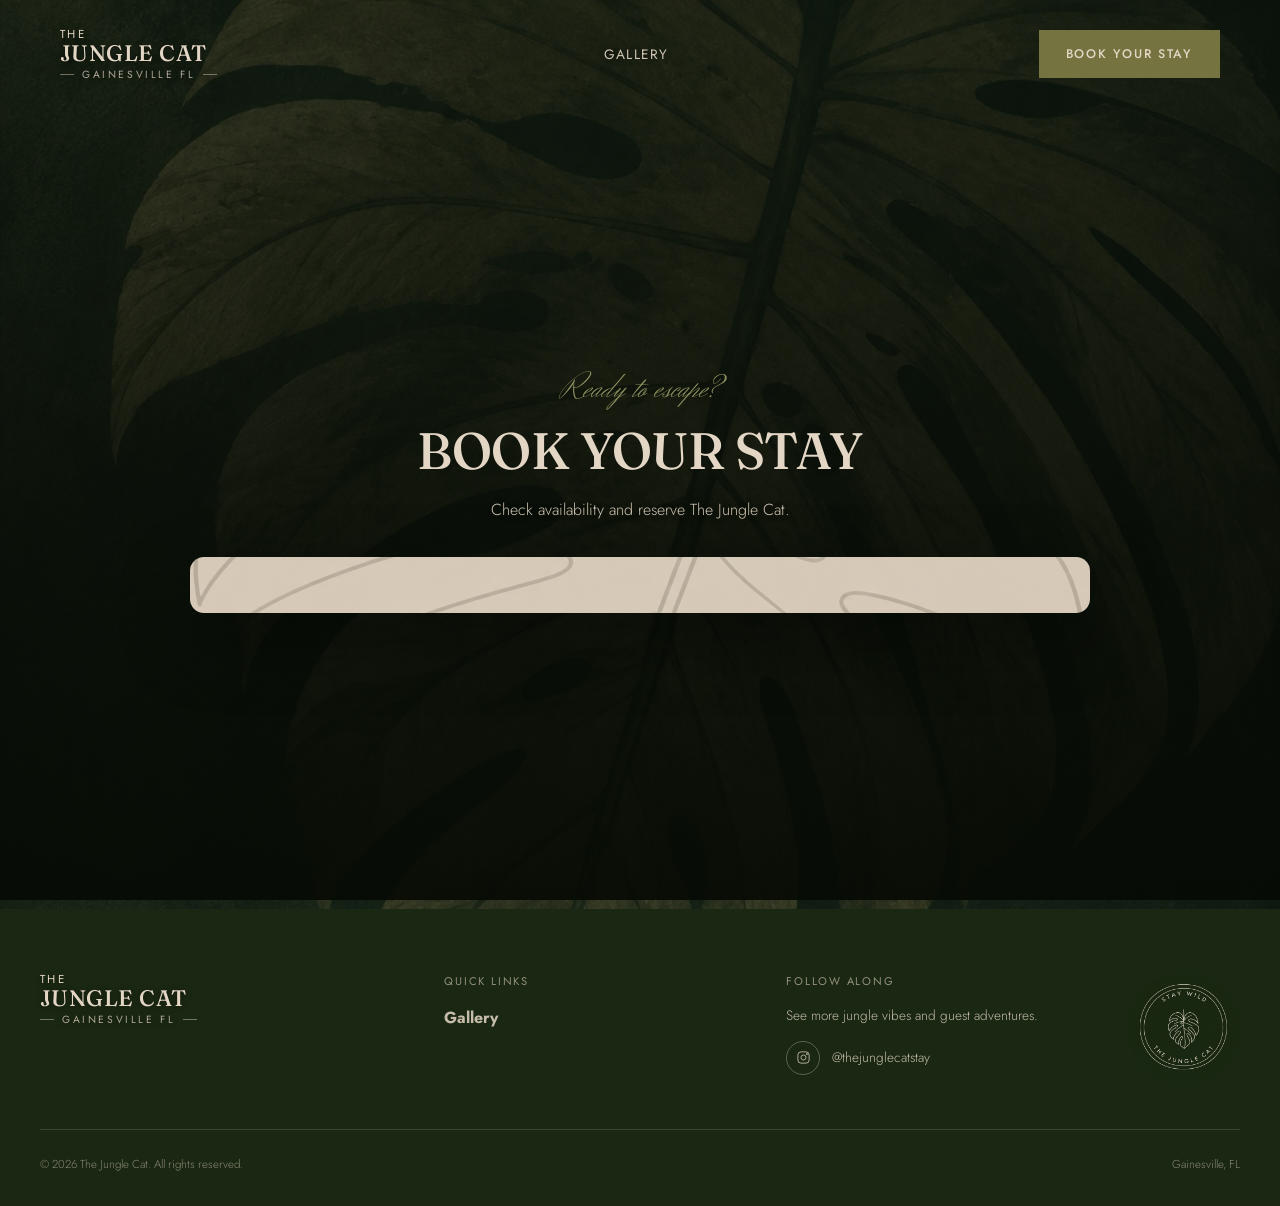
==== booking.html @ 3338ed7a "Add /booking page with Guesty widget, link panther buttons to it - New booking.html: direct booking " ====
<!DOCTYPE html>
<html lang="en">
<head>
<meta charset="UTF-8">
<meta name="viewport" content="width=device-width, initial-scale=1.0">
<title>Book Your Stay | The Jungle Cat</title>
<meta name="robots" content="noindex, nofollow">

<meta name="description" content="Book your stay directly at The Jungle Cat, a one-of-a-kind Airbnb in Gainesville, FL.">

<link rel="preconnect" href="https://fonts.googleapis.com">
<link href="https://fonts.googleapis.com/css2?family=Fraunces:ital,opsz,wght@0,9..144,300;0,9..144,400;0,9..144,500;0,9..144,600;1,9..144,400;1,9..144,500&family=Herr+Von+Muellerhoff&family=Jost:wght@300;400;500;600&display=swap" rel="stylesheet">
<link rel="stylesheet" href="styles.css">
</head>
<body class="booking-page">

<header>
  <a href="index.html" class="logo">
    <div class="brand-top">THE</div>
    <div class="brand-main">JUNGLE CAT</div>
    <div class="brand-sub">GAINESVILLE FL</div>
  </a>
  <nav id="mainNav">
    <a href="gallery.html" class="nav-gallery">
      <span class="nav-gallery-text">GALLERY</span>
      <img class="nav-gallery-leaf" src="images/gallery-leaf.png" alt="Gallery">
    </a>
  </nav>
  <a class="btn btn-olive" id="bookBtnTop" href="#book">BOOK YOUR STAY</a>
  <button class="nav-toggle" id="navToggle" aria-label="Menu">
    <svg width="26" height="26" viewBox="0 0 24 24" fill="none" stroke="currentColor" stroke-width="1.6"><line x1="3" y1="6" x2="21" y2="6"/><line x1="3" y1="12" x2="21" y2="12"/><line x1="3" y1="18" x2="21" y2="18"/></svg>
  </button>
</header>

<main class="booking-main" id="book">
  <div class="booking-intro">
    <span class="script">Ready to escape?</span>
    <h1>BOOK YOUR STAY</h1>
    <p>Check availability and reserve The Jungle Cat.</p>
  </div>

  <div class="booking-widget-wrap">
    <!-- Guesty Search/Booking Widget -->
    <div id="search-widget_IO312PWQ"></div>
  </div>
</main>

<!-- ===== FOOTER ===== -->
<footer id="contact">
  <div class="footer-grid">
    <div class="footer-col footer-logo-col">
      <div class="logo">
        <div class="brand-top">THE</div>
        <div class="brand-main">JUNGLE CAT</div>
        <div class="brand-sub">GAINESVILLE FL</div>
      </div>
    </div>
    <div class="footer-col footer-quicklinks-col">
      <h5>QUICK LINKS</h5>
      <a href="gallery.html">Gallery</a>
    </div>
    <div class="footer-col footer-follow-col">
      <h5>FOLLOW ALONG</h5>
      <p>See more jungle vibes and guest adventures.</p>
      <div class="socials">
        <a href="https://www.instagram.com/thejunglecatstay" target="_blank" rel="noopener" aria-label="Instagram"><svg viewBox="0 0 24 24"><rect x="3" y="3" width="18" height="18" rx="5"/><circle cx="12" cy="12" r="4"/><circle cx="17.5" cy="6.5" r="1"/></svg></a>
        <a href="https://www.instagram.com/thejunglecatstay" target="_blank" rel="noopener" class="social-handle">@thejunglecatstay</a>
      </div>
    </div>
    <div class="badge">
      <img src="images/badge.png" alt="Stay Wild - The Jungle Cat badge">
    </div>
  </div>
  <div class="footer-bottom">
    <span>© 2026 The Jungle Cat. All rights reserved.</span>
    <span>Gainesville, FL</span>
  </div>
</footer>

<script>
  const toggle = document.getElementById('navToggle');
  const nav = document.getElementById('mainNav');
  toggle.addEventListener('click', () => nav.classList.toggle('open'));
  document.querySelectorAll('nav a').forEach(a => a.addEventListener('click', () => setTimeout(() => nav.classList.remove('open'), 0)));
</script>

<!-- Guesty Search Bar Widget -->
<script>
!function(e,t,a,n,c,r){function s(t){e.console.log("[Guesty Embedded Widget]:",t)}var i,d,l,o,y,m,g,h,p,u;n&&(i=n,d=t.getElementsByTagName("head")[0],(l=t.createElement("link")).rel="stylesheet",l.type="text/css",l.href=i,l.media="all",d.appendChild(l)),o=function(){try{e[a].create(r).catch(function(e){s(e.message)})}catch(e){s(e.message)}},h=!1,y=c,m=function(){h||this.readyState&&"complete"!=this.readyState||(h=!0,o())},(g=t.createElement("script")).type="text/javascript",g.src=y,g.async="true",g.onload=g.onreadystatechange=m,p=g,(u=t.getElementsByTagName("script")[0]).parentNode.insertBefore(p,u)}(window,document,"GuestySearchBarWidget","https://s3.amazonaws.com/guesty-frontend-production/search-bar-production.css","https://s3.amazonaws.com/guesty-frontend-production/search-bar-production.js",{"siteUrl":"thejunglecat.guestybookings.com","color":"#75733f"});
</script>

</body>
</html>
---- styles.css ----
:root{
    --forest-deep:#1a2712;
    --forest:#1f2a1a;
    --forest-mid:#273321;
    --cream:#e3d6c5;
    --cream-warm:#d9ccbb;
    --olive:#75733f;
    --olive-light:#8f9260;
    --olive-tan:#b0a484;
    --clay:#c37b42;
    --ink:#2a301f;
    --line:rgba(42,48,31,0.18);
  }
  *{box-sizing:border-box; margin:0; padding:0;}
  html{scroll-behavior:smooth;}
  body{
    font-family:'Jost', sans-serif;
    color:var(--ink);
    background:var(--cream);
    -webkit-font-smoothing:antialiased;
  }
  h1,h2,h3,.serif{
    font-family:'Fraunces', serif;
    font-weight:500;
    letter-spacing:-0.01em;
  }
  .script{
    font-family:'Herr Von Muellerhoff', cursive;
    font-weight:400;
    line-height:1.4;
  }
  a{color:inherit; text-decoration:none;}
  img{max-width:100%; display:block;}
  .wrap{max-width:1240px; margin:0 auto; padding:0 40px;}
  .eyebrow{
    font-size:0.78rem;
    letter-spacing:0.16em;
    font-weight:500;
    color:var(--clay);
    text-shadow:0 2px 10px rgba(0,0,0,0.5);
  }
  .btn{
    display:inline-flex;
    align-items:center;
    gap:10px;
    padding:14px 26px;
    font-size:0.78rem;
    letter-spacing:0.14em;
    font-weight:500;
    border:1px solid transparent;
    cursor:pointer;
    transition:opacity 0.2s ease, transform 0.2s ease;
  }
  .btn:hover{opacity:0.85;}
  .btn-olive{background:var(--olive); color:var(--cream);}
  .btn-forest{background:var(--forest-deep); color:var(--cream);}
  .btn svg{width:16px; height:16px; stroke:currentColor;}

  .btn-panther{position:relative; display:inline-block; width:100%; max-width:400px; container-type:inline-size; transition:opacity 0.2s ease;}
  .btn-panther:hover{opacity:0.85;}
  .btn-panther img{width:100%; height:auto; display:block;}
  .btn-panther-label{
    position:absolute; top:34%; left:54%; transform:translate(-50%,-50%);
    display:inline-flex; align-items:center; gap:2cqw;
    font-size:3cqw; letter-spacing:0.12em; font-weight:500;
    color:var(--cream); white-space:nowrap;
    text-shadow:0 1px 3px rgba(0,0,0,0.4);
  }
  .btn-panther-label svg{width:3.6cqw; height:3.6cqw; stroke:currentColor; flex:0 0 auto;}

  /* ===== HEADER / HERO ===== */
  .hero{
    position:relative;
    min-height:92vh;
    display:flex;
    flex-direction:column;
    color:var(--cream);
    overflow:hidden;
  }
  .hero-bg{
    position:absolute; inset:0;
    background-image:url('images/hero-leaves.jpg');
    background-size:cover;
    background-position:center 30%;
    z-index:0;
  }
  .hero-overlay{
    position:absolute; inset:0; z-index:1;
    background:
      linear-gradient(100deg, rgba(6,10,4,0.62) 0%, rgba(6,10,4,0.38) 32%, rgba(6,10,4,0.08) 58%),
      linear-gradient(180deg, rgba(8,12,5,0.42) 0%, rgba(8,12,5,0.12) 22%, rgba(8,12,5,0.58) 100%);
  }
  header{
    position:relative; z-index:4;
    display:flex; align-items:center; justify-content:space-between;
    gap:20px;
    padding:28px 40px;
    max-width:1240px; margin:0 auto; width:100%;
  }
  .logo{line-height:1.15; flex:0 0 auto; white-space:nowrap;}
  .logo .brand-top{font-size:0.72rem; letter-spacing:0.2em; font-weight:400;}
  .logo .brand-main{font-family:'Fraunces', serif; font-size:1.4rem; letter-spacing:0.02em; font-weight:500;}
  .logo .brand-sub{font-size:0.65rem; letter-spacing:0.25em; opacity:0.75; display:flex; align-items:center; gap:8px; margin-top:2px;}
  .logo .brand-sub::before, .logo .brand-sub::after{content:""; width:14px; height:1px; background:currentColor; opacity:0.6;}
  nav{display:flex; align-items:center; justify-content:center; gap:22px; flex:1; min-width:0; margin-left:16px;}
  nav a{font-size:0.85rem; letter-spacing:0.1em; font-weight:400; opacity:0.92; white-space:nowrap; text-shadow:0 1px 6px rgba(0,0,0,0.4);}
  .nav-gallery-leaf{display:none;}
  nav a:hover{opacity:1;}
  .nav-toggle{display:none; background:none; border:none; color:var(--cream); cursor:pointer; flex:0 0 auto;}
  header .btn-olive{flex:0 0 auto; white-space:nowrap;}

  .hero-content{
    position:relative; z-index:3;
    flex:1;
    display:flex; align-items:center;
    padding:20px 40px 80px;
    max-width:1240px; margin:0 auto; width:100%;
  }
  .hero-content-inner{max-width:560px;}
  .hero-content h1{
    font-size:clamp(2.6rem, 5.5vw, 4.2rem);
    line-height:1.05;
    margin:18px 0 22px;
    text-shadow:0 3px 16px rgba(0,0,0,0.45);
  }
  .hero-content h1 .line-2{color:var(--clay);}
  .hero-content p{
    font-size:1rem;
    line-height:1.65;
    max-width:420px;
    opacity:0.95;
    margin-bottom:32px;
    font-weight:300;
    text-shadow:0 2px 10px rgba(0,0,0,0.5);
  }

  /* ===== WELCOME / GALLERY ===== */
  .welcome{
    display:grid; grid-template-columns:0.85fr 1.15fr;
  }
  .welcome-text{
    position:relative;
    background:var(--cream-warm) url('images/welcome-leaf.png') center/cover no-repeat;
    padding:80px 60px;
    display:flex; flex-direction:column; justify-content:center;
    overflow:hidden;
  }
  .welcome-text > *{position:relative;}
  .welcome-text .script{font-size:2.8rem; color:var(--olive-dark); margin-bottom:2px;}
  .welcome-text h2{font-size:2.3rem; line-height:1.15; margin-bottom:4px;}
  .welcome-text .loc{font-size:0.78rem; letter-spacing:0.2em; color:#5c6650; margin-bottom:18px;}
  .welcome-text .rule{width:46px; height:2px; background:var(--olive-dark); margin-bottom:22px;}
  .welcome-text p{font-size:0.95rem; line-height:1.7; color:#39442f; font-weight:300; max-width:380px; margin-bottom:30px;}

  .gallery{display:grid; grid-template-columns:1fr 1fr; grid-template-rows:1fr 1fr;}
  .gallery-item{position:relative; overflow:hidden; min-height:220px;}
  .gallery-item img{width:100%; height:100%; object-fit:cover; position:absolute; inset:0;}
  .gallery-item-mobile-only{display:none;}

  /* ===== EXPERIENCE / BOOK ===== */
  .experience{display:grid; grid-template-columns:1fr 1fr;}
  .exp-left{background:var(--olive-tan); color:var(--ink); padding:64px 56px;}
  .exp-eyebrow{font-size:0.85rem; font-weight:400; letter-spacing:0.01em; margin-bottom:4px; opacity:0.85;}
  .exp-left h2{font-size:1.9rem; line-height:1.2; margin-bottom:8px;}
  .exp-rule{width:100%; max-width:520px; height:1px; background:rgba(42,48,31,0.3); margin:20px 0 34px;}
  .exp-items{display:grid; grid-template-columns:repeat(4,1fr); gap:24px;}
  .exp-item svg{width:24px; height:24px; stroke:var(--ink); fill:none; stroke-width:1.3; margin-bottom:14px;}
  .exp-item img{height:38px; width:auto; margin-bottom:14px; display:block;}
  .exp-item h4{font-size:0.72rem; letter-spacing:0.08em; font-weight:500; margin-bottom:8px;}
  .exp-item p{font-size:0.78rem; line-height:1.45; font-weight:300; opacity:0.8;}

  .exp-right{
    position:relative;
    background:
      linear-gradient(100deg, rgba(10,14,6,0.72) 0%, rgba(10,14,6,0.48) 45%, rgba(10,14,6,0.62) 100%),
      url('images/book-your-stay-bg.jpg');
    background-size:cover;
    background-position:center;
    color:var(--cream);
    padding:70px 56px;
    display:flex; flex-direction:column; justify-content:center; align-items:center;
    text-align:center;
    overflow:hidden;
  }
  .exp-right .leaf-deco{position:absolute; right:-40px; top:-20px; width:280px; height:280px; opacity:0.18; stroke:var(--cream); fill:none; stroke-width:1;}
  .exp-right .script{font-size:2.4rem; color:var(--olive); margin-bottom:0;}
  .exp-right h2{font-size:2.2rem; line-height:1.15; margin-bottom:18px; position:relative;}
  .exp-right p{font-size:0.92rem; line-height:1.65; font-weight:300; opacity:0.85; max-width:360px; margin-bottom:30px; margin-left:auto; margin-right:auto; position:relative;}

  /* ===== FOOTER ===== */
  footer{background:var(--forest-deep); color:var(--cream); padding:64px 40px 34px;}
  .footer-grid{
    display:grid; grid-template-columns:1.2fr 1fr 1fr auto;
    gap:30px;
    max-width:1240px; margin:0 auto;
    padding-bottom:44px;
    border-bottom:1px solid rgba(242,237,226,0.14);
  }
  footer .logo .brand-sub{color:var(--cream);}
  .badge{align-self:end;}
  .footer-col h5{font-size:0.7rem; letter-spacing:0.16em; opacity:0.6; margin-bottom:16px; font-weight:400;}
  .footer-col a, .footer-col p{
    display:block; font-size:0.85rem; font-weight:300; opacity:0.85; margin-bottom:10px; line-height:1.6;
  }
  .footer-col a{font-size:1rem;}
  .footer-col > a{font-weight:700;}
  .socials{display:flex; align-items:center; gap:12px; margin-top:14px;}
  .socials a{
    width:34px; height:34px; border:1px solid rgba(242,237,226,0.35); border-radius:50%;
    display:flex; align-items:center; justify-content:center; flex:0 0 auto;
  }
  .socials svg{width:15px; height:15px; stroke:var(--cream); fill:none; stroke-width:1.4;}
  .socials a.social-handle{
    width:auto; height:auto; border:none; border-radius:0;
    font-size:0.85rem; font-weight:300; opacity:0.85;
  }
  .socials a.social-handle:hover{opacity:1;}
  .badge{
    width:112px; height:112px;
    display:flex; align-items:center; justify-content:center;
  }
  .badge img{width:100%; height:100%; border-radius:50%; object-fit:cover;}
  .footer-bottom{
    max-width:1240px; margin:26px auto 0; display:flex; justify-content:space-between;
    font-size:0.72rem; opacity:0.55; font-weight:300;
  }

  /* ===== RESPONSIVE ===== */
  @media(max-width:860px){
    .wrap, header, .hero-content{padding-left:24px; padding-right:24px;}
    nav{display:none;}
    nav.open{
      display:block; position:absolute; top:100%; left:0; right:0; margin:0;
      padding:4px 24px; z-index:5; text-align:center;
    }
    nav.open .nav-gallery{display:inline-block;}
    nav.open .nav-gallery-text{display:none;}
    nav.open .nav-gallery-leaf{
      display:block; height:clamp(102px, 35vw, 134px); width:auto; max-width:92%; margin:0 auto;
      opacity:0; animation:navLeafFadeIn 1.2s ease forwards;
    }
    @keyframes navLeafFadeIn{
      from{opacity:0;}
      to{opacity:1;}
    }
    .nav-toggle{display:block;}
    header .btn-olive{display:none;}
    .experience{grid-template-columns:1fr;}
    .welcome{grid-template-columns:1fr;}
    .welcome-text{padding:56px 30px;}
    .gallery-item{min-height:180px;}
    .footer-grid{
      grid-template-columns:1fr 1fr;
      grid-template-areas:"quicklinks logo" "follow badge";
      padding-bottom:0;
    }
    .footer-quicklinks-col{grid-area:quicklinks;}
    .footer-follow-col{grid-area:follow;}
    .footer-logo-col{grid-area:logo;}
    .badge{grid-area:badge; margin-top:0; justify-self:end; align-self:end;}
    .footer-bottom{flex-direction:column; gap:8px; text-align:center;}
  }
  @media(max-width:560px){
    .footer-grid{
      grid-template-columns:1fr;
      grid-template-areas:"logo" "quicklinks" "social";
    }
    .footer-logo-col{margin-top:0;}
    .footer-follow-col{grid-area:social; max-width:calc(100% - 120px);}
    .badge{grid-area:social; justify-self:end; align-self:start; margin-top:34px;}
    .gallery{grid-template-columns:1fr;}
    .gallery-item{min-height:auto; aspect-ratio:4/3;}
    .gallery-item-mobile-only{display:block;}
    .welcome-text{padding:48px 24px;}
    .welcome-text .script{font-size:2.4rem;}
    .welcome-text h2{font-size:2rem;}
    .welcome-text .loc{font-size:0.72rem; margin-bottom:16px;}
    .welcome-text p{font-size:0.9rem; margin-bottom:26px;}
    .welcome-text .btn{padding:13px 22px; font-size:0.72rem; gap:9px;}
    .exp-items{grid-template-columns:1fr;}
    .exp-left, .exp-right{padding:50px 26px;}
  }

  /* ===== FULL GALLERY PAGE ===== */
  .exp-right-full{
    min-height:52vh;
    align-items:center;
    text-align:center;
  }
  .exp-right-full p{margin-left:auto; margin-right:auto;}
  .hero-gallery{
    min-height:38vh;
  }
  .full-gallery{
    background:#fff;
    padding:5px;
  }
  .full-gallery-grid{
    display:grid;
    grid-template-columns:repeat(3, 1fr);
    gap:5px;
    max-width:1600px;
    margin:0 auto;
  }
  .full-gallery-grid img{
    width:100%;
    height:100%;
    aspect-ratio:4/3;
    object-fit:cover;
    display:block;
  }
  .full-gallery-empty{
    text-align:center;
    padding:60px 20px 100px;
    color:#8a8a7a;
    font-size:0.95rem;
    font-weight:300;
  }
  @media(max-width:700px){
    .full-gallery{padding:0;}
    .full-gallery-grid{grid-template-columns:1fr; gap:0;}
    .hero-gallery{min-height:28.5vh;}
  }

  /* ===== BOOKING PAGE ===== */
  .booking-page{
    background:
      linear-gradient(180deg, rgba(6,10,4,0.32) 0%, rgba(6,10,4,0.72) 55%, rgba(6,10,4,0.92) 100%),
      url('images/booking-bg.jpg');
    background-size:cover;
    background-position:top center;
    background-repeat:no-repeat;
    background-attachment:fixed;
    background-color:var(--forest-deep);
    color:var(--cream);
    min-height:100vh;
  }
  .booking-page header{position:relative; z-index:4;}
  .booking-page header nav a, .booking-page .logo{text-shadow:0 1px 6px rgba(0,0,0,0.4);}
  .booking-main{
    min-height:calc(100vh - 100px);
    display:flex; flex-direction:column; align-items:center; justify-content:center;
    text-align:center;
    padding:60px 24px 100px;
    gap:36px;
  }
  .booking-intro .script{font-size:2.2rem; color:var(--olive-light); display:block; margin-bottom:4px;}
  .booking-intro h1{font-size:clamp(2.2rem, 5vw, 3.2rem); margin-bottom:16px;}
  .booking-intro p{font-size:1rem; font-weight:300; opacity:0.9; max-width:420px; margin:0 auto; text-shadow:0 1px 6px rgba(0,0,0,0.35);}
  .booking-widget-wrap{
    width:100%; max-width:900px;
    background:var(--cream) url('images/welcome-leaf.png') center/cover no-repeat;
    border-radius:14px;
    padding:28px;
    box-shadow:0 25px 70px rgba(0,0,0,0.4);
  }
  @media(max-width:560px){
    .booking-widget-wrap{padding:20px 16px; border-radius:10px;}
    .booking-main{padding:40px 20px 70px; gap:28px;}
  }
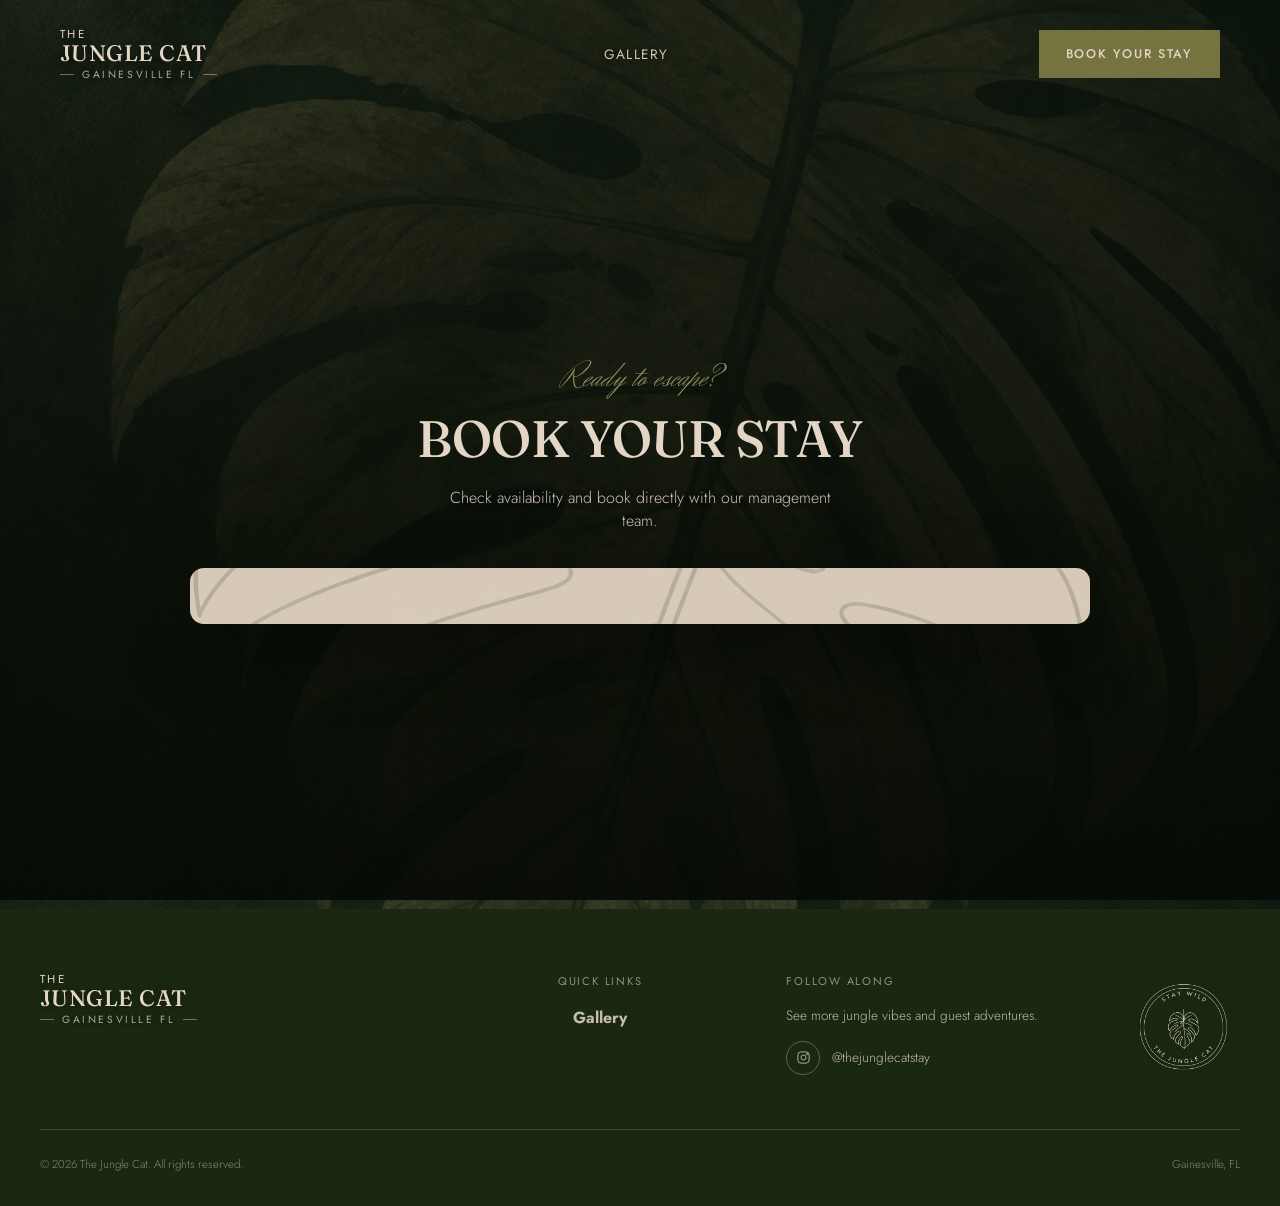
==== commit 7de33d89: "Update booking page intro text, hide Gainesville field in search widget Co-Authored-By: Claude Sonne" ====
--- a/booking.html
+++ b/booking.html
@@ -36,7 +36,7 @@
   <div class="booking-intro">
     <span class="script">Ready to escape?</span>
     <h1>BOOK YOUR STAY</h1>
-    <p>Check availability and reserve The Jungle Cat.</p>
+    <p>Check availability and book directly with our management team.</p>
   </div>
 
   <div class="booking-widget-wrap">
--- a/styles.css
+++ b/styles.css
@@ -204,6 +204,13 @@
   }
   .footer-col a{font-size:1rem;}
   .footer-col > a{font-weight:700;}
+  .footer-gallery-leaf{display:none;}
+  @media(min-width:861px){
+    .footer-quicklinks-col{text-align:center;}
+    .footer-gallery-link{display:inline-block; margin-bottom:0;}
+    .footer-gallery-text{display:none;}
+    .footer-gallery-leaf{display:block; height:60px; width:auto; margin:0 auto; transform:translateX(-10px);}
+  }
   .socials{display:flex; align-items:center; gap:12px; margin-top:14px;}
   .socials a{
     width:34px; height:34px; border:1px solid rgba(242,237,226,0.35); border-radius:50%;
@@ -354,6 +361,7 @@
     padding:28px;
     box-shadow:0 25px 70px rgba(0,0,0,0.4);
   }
+  #search-widget_IO312PWQ .cities-dropdown{display:none;}
   @media(max-width:560px){
     .booking-widget-wrap{padding:20px 16px; border-radius:10px;}
     .booking-main{padding:40px 20px 70px; gap:28px;}
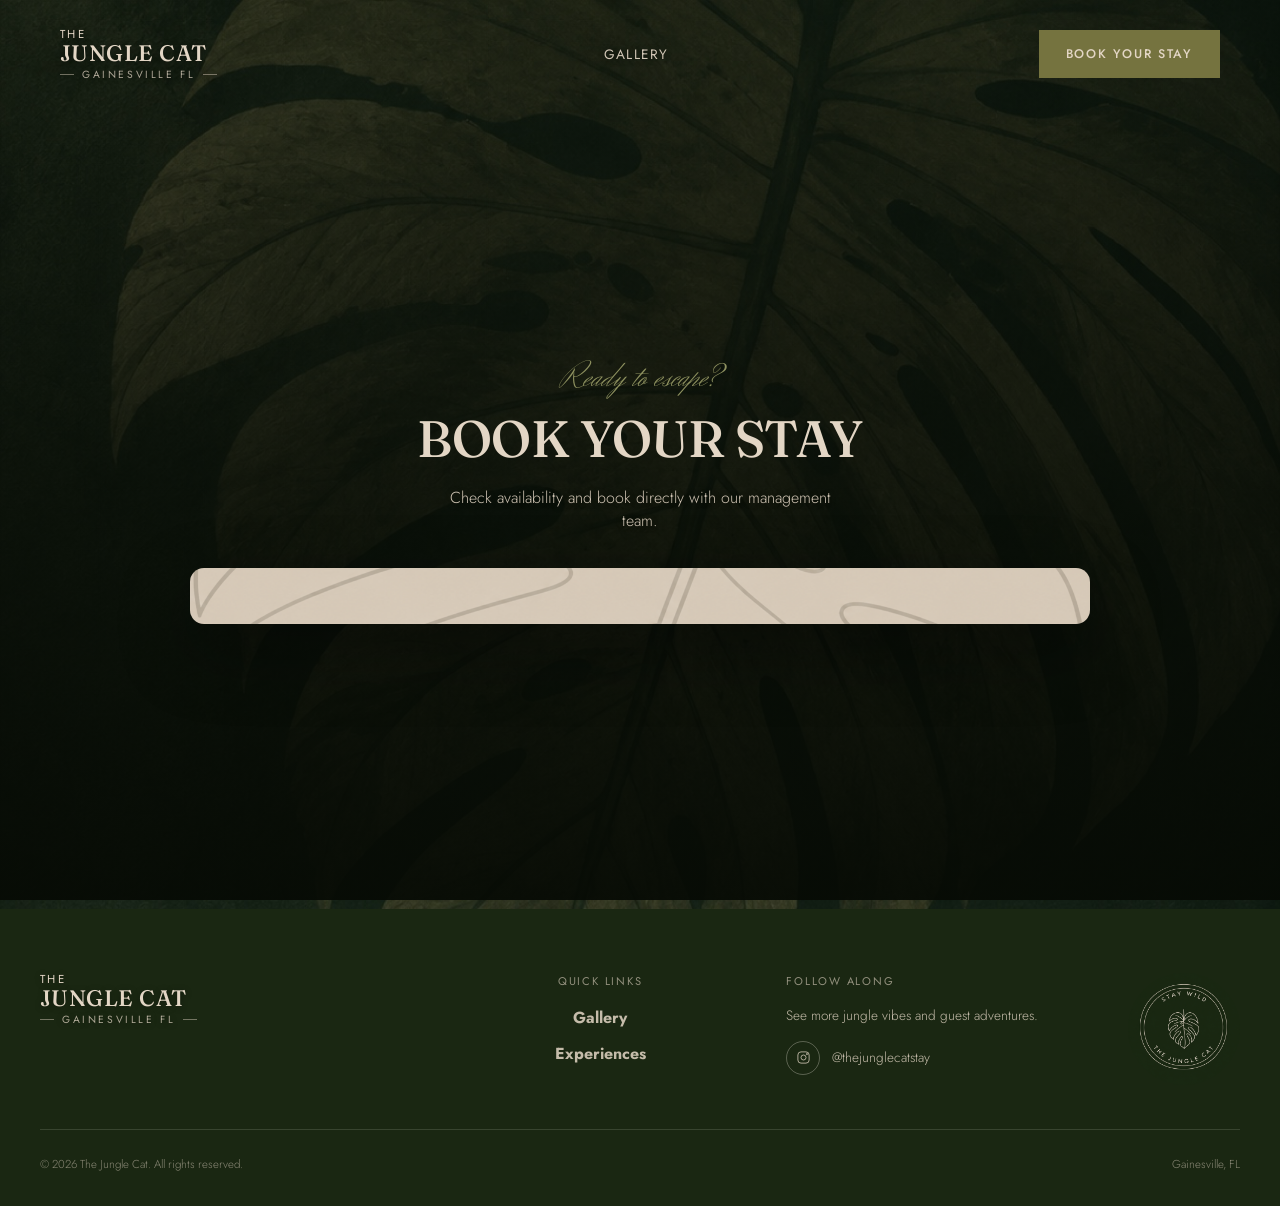
==== commit 987affd3: "Point OG/Twitter meta tags at thejunglecatstay.com, add Experiences to footer Quick Links Co-Authore" ====
--- a/booking.html
+++ b/booking.html
@@ -58,6 +58,7 @@
     <div class="footer-col footer-quicklinks-col">
       <h5>QUICK LINKS</h5>
       <a href="gallery.html">Gallery</a>
+      <a href="experiences.html">Experiences</a>
     </div>
     <div class="footer-col footer-follow-col">
       <h5>FOLLOW ALONG</h5>
--- a/styles.css
+++ b/styles.css
@@ -366,3 +366,30 @@
     .booking-widget-wrap{padding:20px 16px; border-radius:10px;}
     .booking-main{padding:40px 20px 70px; gap:28px;}
   }
+
+  /* ===== EXPERIENCES PAGE ===== */
+  .experiences-wrap{
+    width:100%; max-width:820px;
+    background:var(--cream) url('images/welcome-leaf.png') center/cover no-repeat;
+    border-radius:14px;
+    padding:40px;
+    box-shadow:0 25px 70px rgba(0,0,0,0.4);
+    display:flex; flex-direction:column; gap:36px;
+    text-align:left;
+  }
+  .experience-card{display:flex; gap:22px; align-items:flex-start;}
+  .experience-card img{width:44px; height:44px; object-fit:contain; flex:0 0 auto; margin-top:4px;}
+  .experience-card h3{font-size:1.2rem; color:var(--forest-deep); margin-bottom:10px; line-height:1.25;}
+  .experience-card p{font-size:0.92rem; font-weight:300; color:var(--forest-deep); opacity:0.85; line-height:1.6; margin-bottom:14px;}
+  .experience-card a{
+    display:inline-flex; align-items:center; gap:8px;
+    font-size:0.72rem; font-weight:600; letter-spacing:0.08em;
+    color:var(--olive); text-decoration:none;
+    border-bottom:1px solid var(--olive);
+    padding-bottom:2px;
+  }
+  .experience-card a svg{width:14px; height:14px; stroke:var(--olive);}
+  @media(max-width:560px){
+    .experiences-wrap{padding:26px 22px; border-radius:10px; gap:28px;}
+    .experience-card{flex-direction:column; gap:14px;}
+  }
